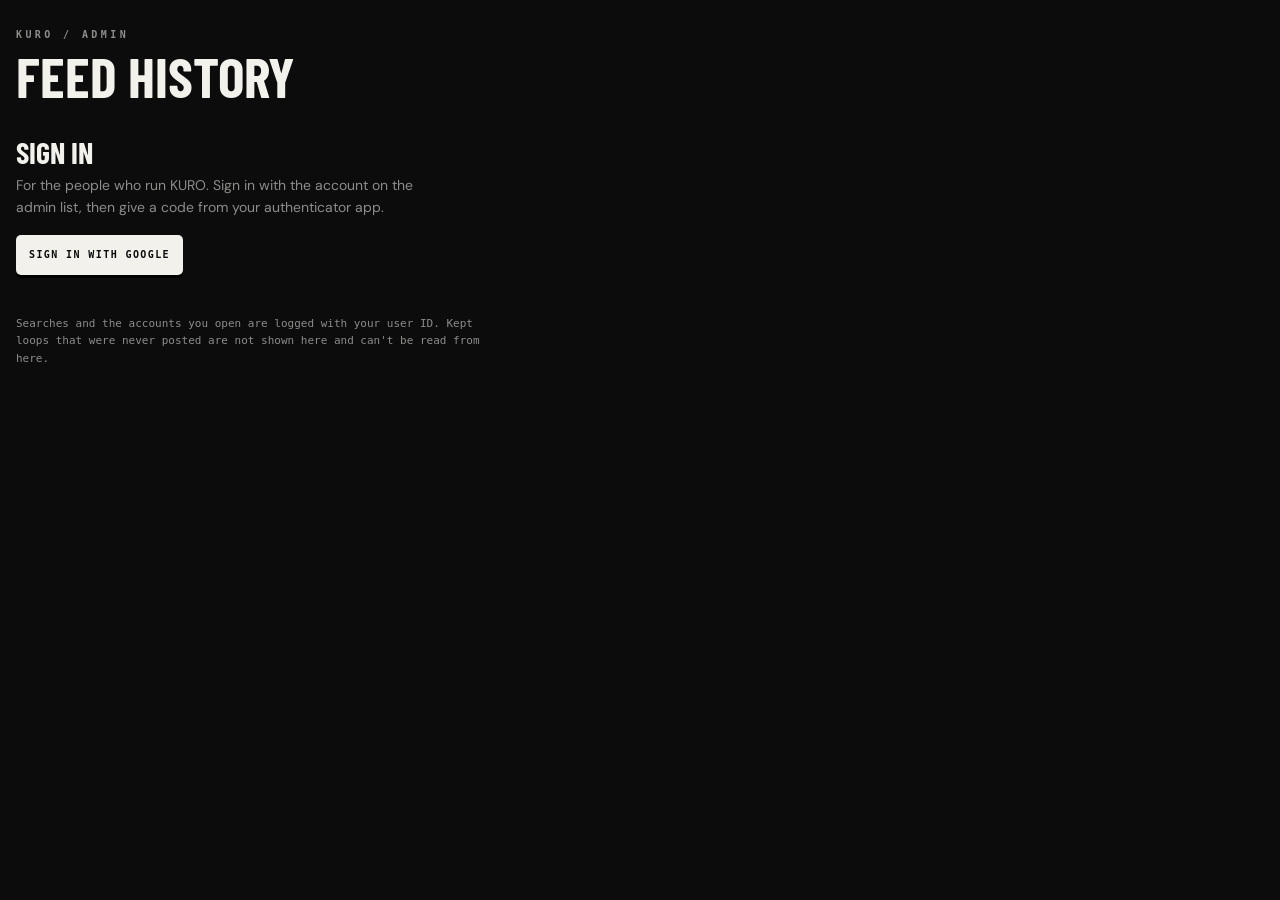
==== admin/index.html @ 400d8feb "Update KURO marketing website" ====
<!doctype html>
<html lang="en">
<head>
  <meta charset="utf-8">
  <!-- This page holds no secrets and decides nothing: the database checks every request. The policy
       below is a second line. It lets the page run only its own scripts and styles, and talk only
       to KURO's backend (or the local stack on this machine). -->
  <meta http-equiv="Content-Security-Policy" content="default-src 'none'; script-src 'self'; style-src 'self'; font-src 'self'; img-src 'self' data:; connect-src https://rqirmprdejkkfvzhttco.supabase.co http://127.0.0.1:55321; base-uri 'none'; form-action 'none'">
  <meta name="referrer" content="no-referrer">
  <meta name="viewport" content="width=device-width,initial-scale=1">
  <meta name="robots" content="noindex,nofollow">
  <meta name="theme-color" content="#0c0c0d">
  <title>KURO — Admin</title>
  <link rel="icon" href="../assets/favicon.svg" type="image/svg+xml">
  <link rel="stylesheet" href="admin.css?v=1">
  <script src="admin.js?v=1" type="module"></script>
</head>
<body>
  <header class="top">
    <div>
      <span class="eyebrow">KURO / ADMIN</span>
      <h1>Feed history</h1>
    </div>
    <div class="who" id="who" hidden>
      <span id="who-name"></span>
      <button class="key" id="sign-out">SIGN OUT</button>
    </div>
  </header>

  <main>
    <p class="notice" id="notice" role="alert" hidden></p>

    <!-- One of these at a time, until the session is an admin's. -->
    <section class="gate" id="gate-loading"><p class="quiet">CHECKING…</p></section>

    <section class="gate" id="gate-sign-in" hidden>
      <h2>Sign in</h2>
      <p class="lede">For the people who run KURO. Sign in with the account on the admin list, then give a code from your authenticator app.</p>
      <button class="key primary" id="google" hidden>SIGN IN WITH GOOGLE</button>
      <form id="local" hidden autocomplete="off">
        <p class="tag">LOCAL STACK · 127.0.0.1:55321</p>
        <label>PUBLIC KEY <input id="local-key" required spellcheck="false" placeholder="scripts/local-backend.sh key"></label>
        <label>EMAIL <input id="local-email" type="email" required value="alice@kuro.test"></label>
        <label>PASSWORD <input id="local-password" type="password" required></label>
        <button class="key primary">SIGN IN</button>
      </form>
    </section>

    <section class="gate" id="gate-stranger" hidden>
      <h2>Not an admin</h2>
      <p class="lede">This account isn't on the admin list. If it should be, give the owner this user ID:</p>
      <p class="mono" id="stranger-id"></p>
    </section>

    <section class="gate" id="gate-code" hidden>
      <h2 id="code-title">Authenticator code</h2>
      <p class="lede" id="code-lede"></p>
      <div id="enroll" hidden>
        <img id="qr" alt="QR code for your authenticator app" width="200" height="200">
        <p class="tag">OR TYPE THIS KEY IN</p>
        <p class="mono" id="secret"></p>
      </div>
      <form id="code-form" autocomplete="off">
        <label>6-DIGIT CODE <input id="code" inputmode="numeric" pattern="[0-9]{6}" maxlength="6" required autocomplete="one-time-code"></label>
        <button class="key primary">CONTINUE</button>
      </form>
    </section>

    <section class="app" id="app" hidden>
      <aside class="people" aria-label="People">
        <label class="tag" for="search">HANDLE OR USER ID</label>
        <input id="search" type="search" spellcheck="false" autocomplete="off" maxlength="36" placeholder="@handle">
        <p class="quiet" id="people-status" role="status"></p>
        <ul id="people"></ul>
      </aside>
      <section class="loops" aria-label="Loops">
        <div id="person" hidden>
          <h2 id="person-name"></h2>
          <p class="mono" id="person-id"></p>
          <p class="quiet" id="person-counts"></p>
        </div>
        <p class="quiet" id="loops-status" role="status">Pick someone to see every loop they have put in the feed.</p>
        <div class="grid" id="grid"></div>
        <button class="key" id="more" hidden>LOAD MORE</button>
      </section>
    </section>

    <p class="foot">Searches and the accounts you open are logged with your user ID. Kept loops that were never posted are not shown here and can't be read from here.</p>
  </main>

  <dialog id="viewer" aria-label="Loop">
    <canvas id="viewer-canvas"></canvas>
    <div class="viewer-side">
      <dl id="viewer-facts"></dl>
      <button class="key" id="viewer-close">CLOSE</button>
    </div>
  </dialog>
</body>
</html>
---- admin/admin.css ----
@font-face{font-family:Barlow;src:url('../assets/barlow-700.ttf') format('truetype');font-weight:700;font-display:swap}
@font-face{font-family:DM;src:url('../assets/dm-regular.ttf') format('truetype');font-weight:400;font-display:swap}
:root{color-scheme:dark;--housing:#0c0c0d;--paper:#f3f1ec;--quiet:#f3f1ec8f;--line:#f3f1ec1f;--well:#151517;--kincha:#c7802d;--bad:#f0a184;--mono:'SFMono-Regular',ui-monospace,Menlo,Consolas,monospace}
*{box-sizing:border-box}
[hidden]{display:none!important}
body{margin:0;background:var(--housing);color:var(--paper);font-family:DM,system-ui,sans-serif;-webkit-font-smoothing:antialiased}
button,input{font:inherit;color:inherit}
button{cursor:pointer}
button:disabled{opacity:.35;cursor:default}
:focus-visible{outline:1px solid var(--paper);outline-offset:3px}
.top,main{max-width:1280px;margin:0 auto;padding:0 16px}
.top{display:flex;justify-content:space-between;align-items:flex-end;gap:16px;padding-top:22px}
main{padding-bottom:60px}
.eyebrow,.tag{font:700 10px/1 var(--mono);letter-spacing:.34em;color:var(--quiet)}
.tag{letter-spacing:.2em;margin:0 0 8px;display:block}
h1{font:700 clamp(36px,7vw,56px)/.9 Barlow,Impact,'Arial Narrow',sans-serif;margin:8px 0 0;text-transform:uppercase}
h2{font:700 30px/1 Barlow,Impact,'Arial Narrow',sans-serif;text-transform:uppercase;margin:0 0 8px;overflow-wrap:anywhere}
.lede{font-size:14px;line-height:1.55;color:var(--quiet);margin:0 0 16px;max-width:52ch}
.quiet{font:600 11px/1.6 var(--mono);letter-spacing:.08em;color:var(--quiet);margin:8px 0}
.mono{font:400 12px/1.5 var(--mono);overflow-wrap:anywhere;user-select:all;margin:0 0 12px}
.who{display:flex;align-items:center;gap:12px;font:600 11px/1.3 var(--mono);letter-spacing:.06em;color:var(--quiet);text-align:right;overflow-wrap:anywhere}
.key{min-height:40px;padding:0 13px;border:0;border-radius:5px;background:linear-gradient(#2a2a2d,#1a1a1c);box-shadow:0 3px 0 #000,inset 0 1px #ffffff14;font:700 10px/1 var(--mono);letter-spacing:.14em;white-space:nowrap}
.key:active:not(:disabled){transform:translateY(2px);box-shadow:0 1px 0 #000}
.key.primary{background:var(--paper);color:var(--housing)}
.notice{margin:18px 0 0;padding:11px 12px;border-radius:5px;background:#2a1712;border:1px solid #8a4029;color:var(--bad);font:400 12px/1.6 var(--mono)}
.gate{max-width:440px;margin-top:36px}
form{display:grid;gap:12px}
label{display:grid;gap:6px;font:700 10px/1 var(--mono);letter-spacing:.2em;color:var(--quiet)}
input{width:100%;min-height:40px;background:var(--well);border:1px solid var(--line);border-radius:4px;padding:0 10px;font:400 13px/1 var(--mono);color:var(--paper);letter-spacing:0}
input::placeholder{color:#f3f1ec55}
#code{font-size:22px;letter-spacing:.3em;max-width:200px}
form .key{justify-self:start}
#qr{display:block;background:#fff;border-radius:6px;padding:8px;margin:0 0 14px}
.app{display:grid;grid-template-columns:minmax(0,1fr);gap:26px;margin-top:28px}
@media(min-width:860px){.app{grid-template-columns:280px minmax(0,1fr);align-items:start}.people{position:sticky;top:16px;max-height:calc(100vh - 32px);display:flex;flex-direction:column}}
#people{list-style:none;margin:0;padding:0;display:grid;gap:6px;overflow-y:auto}
#people button{width:100%;text-align:left;border:1px solid var(--line);border-radius:5px;background:var(--well);padding:9px 10px;display:grid;gap:4px}
#people button:hover{background:#1e1e21}
#people button[aria-current=true]{border-color:var(--paper)}
.p-name{font:700 13px/1.2 var(--mono);overflow:hidden;text-overflow:ellipsis;white-space:nowrap}
.p-count{font:600 10px/1.3 var(--mono);letter-spacing:.06em;color:var(--quiet)}
.grid{display:grid;grid-template-columns:repeat(auto-fill,minmax(150px,1fr));gap:12px;margin:14px 0 18px}
.loop{position:relative;border:0;padding:0;background:#000;border-radius:6px;overflow:hidden;aspect-ratio:3/4;box-shadow:0 3px 0 #000;text-align:left}
.loop canvas{position:absolute;inset:0;width:100%;height:100%;object-fit:cover;display:block}
.loop:hover{box-shadow:0 0 0 2px var(--paper),0 3px 0 #000}
.l-state,.l-date,.l-note{position:absolute;font:700 9px/1 var(--mono);letter-spacing:.12em;background:#0c0c0dd9;padding:4px 5px;border-radius:3px}
.l-state{left:6px;top:6px}
.l-state.down{background:var(--kincha);color:var(--housing)}
.l-date{left:6px;bottom:6px}
.l-note{left:6px;right:6px;top:50%;text-align:center;background:none;color:var(--quiet);line-height:1.5}
dialog{border:1px solid var(--line);border-radius:8px;background:var(--housing);color:var(--paper);padding:14px;max-width:min(96vw,900px);max-height:96vh}
dialog::backdrop{background:#000000d9}
dialog[open]{display:grid;gap:16px;grid-template-columns:minmax(0,1fr)}
@media(min-width:720px){dialog[open]{grid-template-columns:minmax(0,auto) 260px}}
#viewer-canvas{display:block;max-width:100%;max-height:calc(96vh - 30px);border-radius:5px;background:#000}
.viewer-side{display:grid;gap:14px;align-content:space-between}
dl{margin:0;display:grid;grid-template-columns:86px minmax(0,1fr);gap:6px 10px;font:400 11px/1.5 var(--mono)}
dt{color:var(--quiet);letter-spacing:.06em}
dd{margin:0;overflow-wrap:anywhere;user-select:all}
.foot{margin:40px 0 0;font:400 11px/1.6 var(--mono);color:var(--quiet);max-width:72ch}
@media(prefers-reduced-motion:reduce){.key:active:not(:disabled){transform:none}}
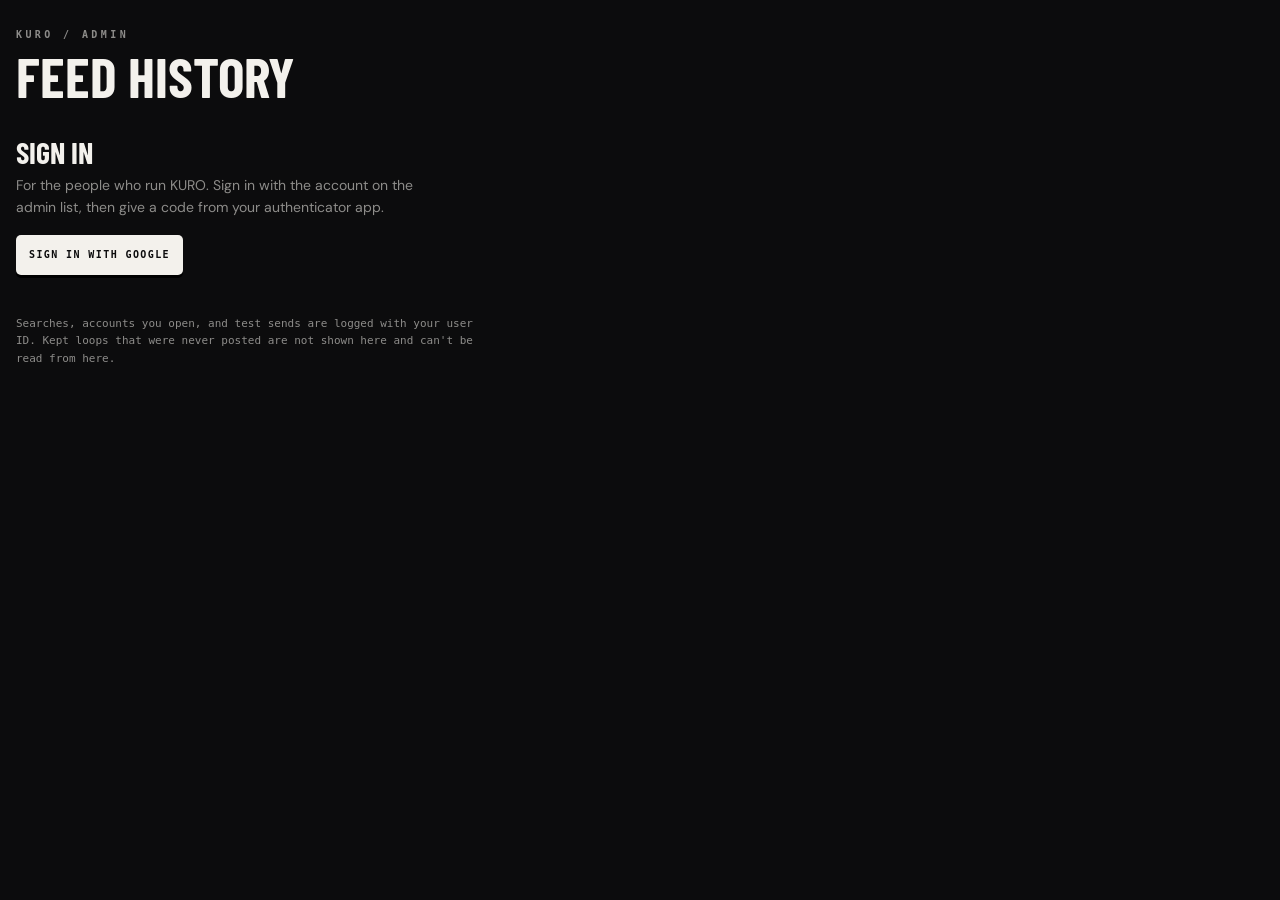
==== commit 860d51f4: "Update KURO marketing website" ====
--- a/admin/index.html
+++ b/admin/index.html
@@ -71,6 +71,7 @@
         <label class="tag" for="search">HANDLE OR USER ID</label>
         <input id="search" type="search" spellcheck="false" autocomplete="off" maxlength="36" placeholder="@handle">
         <p class="quiet" id="people-status" role="status"></p>
+        <button class="key" id="my-account" type="button">MY ACCOUNT</button>
         <ul id="people"></ul>
       </aside>
       <section class="loops" aria-label="Loops">
@@ -78,6 +79,8 @@
           <h2 id="person-name"></h2>
           <p class="mono" id="person-id"></p>
           <p class="quiet" id="person-counts"></p>
+          <button class="key" id="push-test" type="button">SEND TEST NOTIFICATION</button>
+          <p class="quiet" id="push-test-status" role="status" aria-live="polite"></p>
         </div>
         <p class="quiet" id="loops-status" role="status">Pick someone to see every loop they have put in the feed.</p>
         <div class="grid" id="grid"></div>
@@ -85,7 +88,7 @@
       </section>
     </section>
 
-    <p class="foot">Searches and the accounts you open are logged with your user ID. Kept loops that were never posted are not shown here and can't be read from here.</p>
+    <p class="foot">Searches, accounts you open, and test sends are logged with your user ID. Kept loops that were never posted are not shown here and can't be read from here.</p>
   </main>
 
   <dialog id="viewer" aria-label="Loop">
